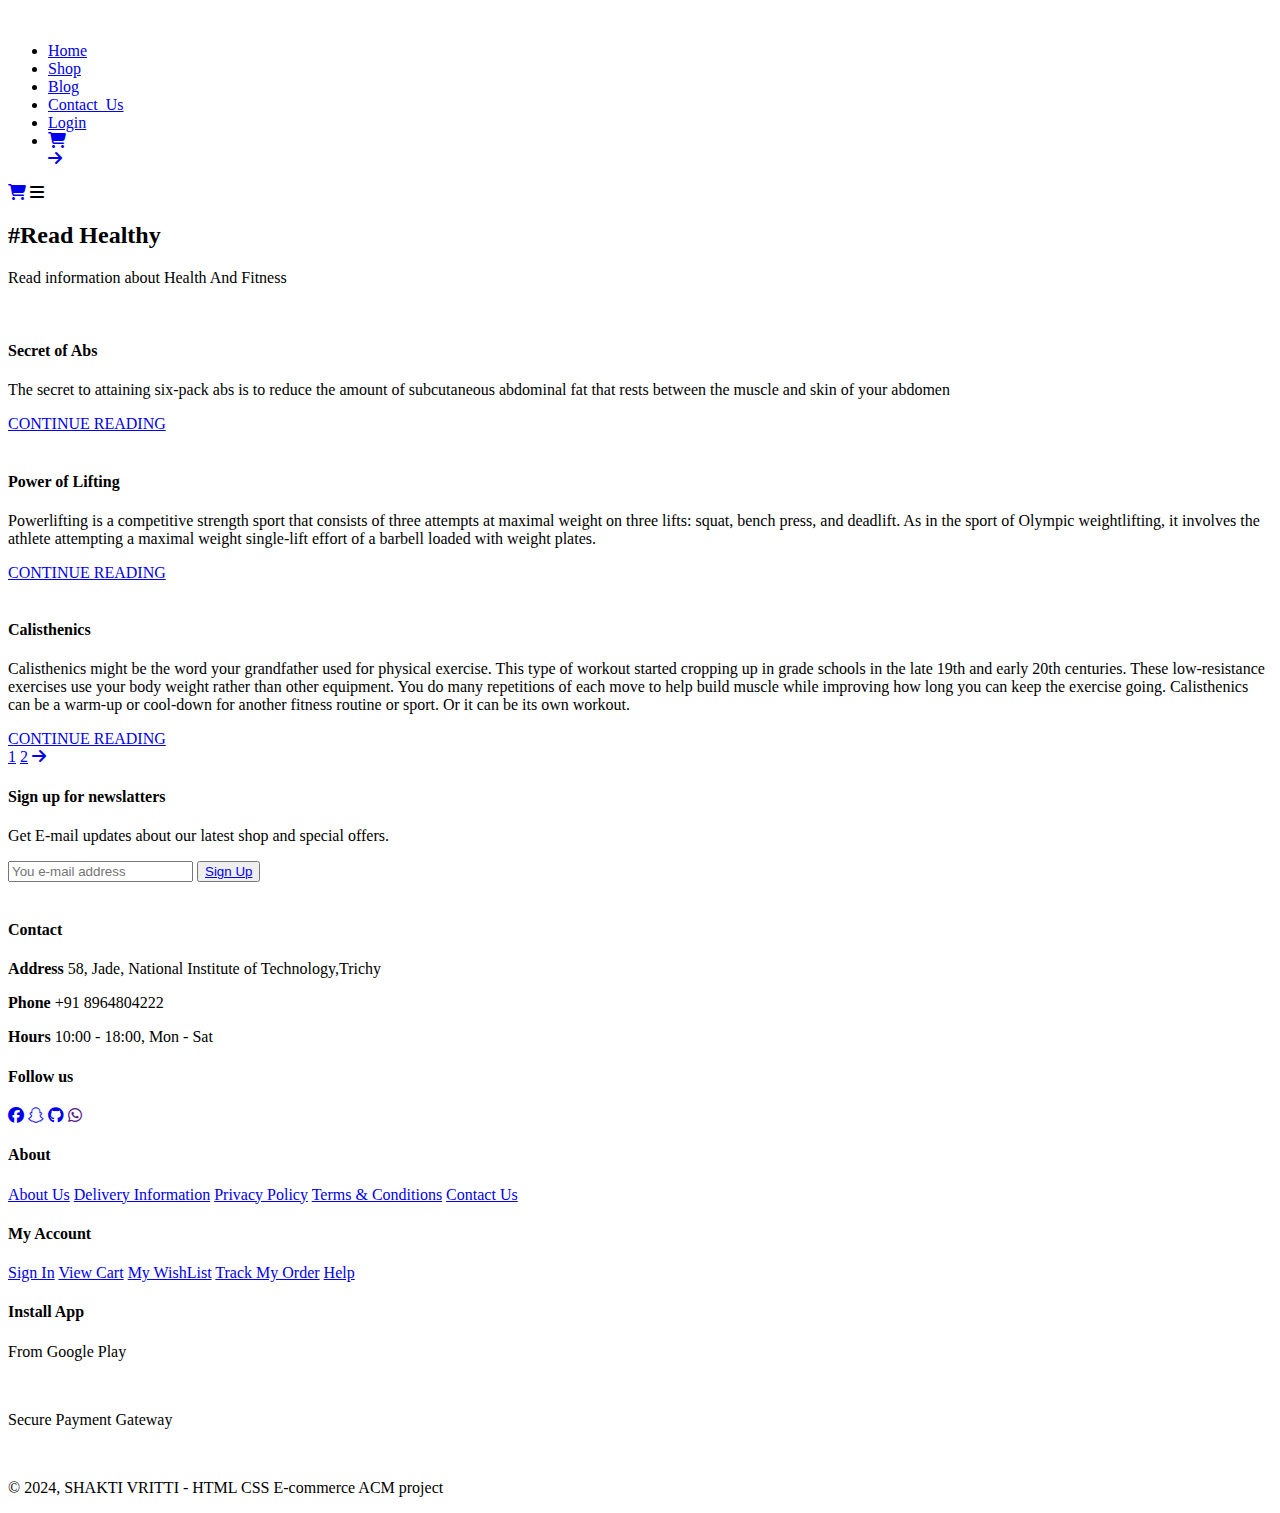
==== Blog.html @ 2a9cc9a1 "second  commit" ====
<!DOCTYPE html>
<html lang="en">

<head>
    <meta charset="UTF-8">
    <meta name="viewport" content="width=device-width, initial-scale=1.0">
    <title>E-commerce website</title>
    <link rel="stylesheet" href="Hero.css">
    <link rel="stylesheet" href="https://cdnjs.cloudflare.com/ajax/libs/font-awesome/6.6.0/css/all.min.css" />
</head>

<body>
    <section id="header">
        <a href="#"><img src="SHAKTI(1).jpg" class="logo" alt=""></a>

        <div>
            <ul id="navbar" class="jugad2">
                <li><a  href="index.html">Home</a></li>
                <li><a href="Shop.html">Shop</a></li>
                <li><a class="active"  href="Blog.html">Blog</a></li>
                <li><a href="contact.html">Contact_Us</a></li>
                <li><a href="Login.html">Login</a></li>
                <li id="lg-bag"><a href="cart.html"><i class="fa-solid fa-cart-shopping"></i></a></li>
                <a href="#" id="close"><i class="fa-solid fa-arrow-right amma"></i></a>
            </ul>
        </div>
        <div id="mobile">
             <a href="cart.html"><i class="fa-solid fa-cart-shopping"></i></a> 
            <i id="bar" class="fa-solid fa-bars"></i> 
        </div>
    </section>
    <section id="page-header" class="blog-header">
        <h2 >#Read Healthy</h2>
        <p style="background-color: transparent;"> Read information about Health And Fitness</p>
    </section>
    <section id="blog">
        <div class="blog-box">
            <div class="blog-img">
                <img src="blogimage\blog1.jpg" alt="">
            </div>
            <div class="blog-details">
                <h4>Secret of Abs</h4>
                <p>The secret to attaining six-pack abs is to reduce the amount of subcutaneous abdominal fat that rests
                    between the muscle and skin of your abdomen</p>
                <a href="#">CONTINUE READING</a>
            </div>
            
        </div>

        <div class="blog-box">
            <div class="blog-img">
                <img src="blogimage\blog2.jpg" alt="">
            </div>
            <div class="blog-details">
                <h4>
                    Power of Lifting
                </h4>
                <p>Powerlifting is a competitive strength sport that consists of three attempts at maximal weight on three lifts: squat, bench press, and deadlift. As in the sport of Olympic weightlifting, it involves the athlete attempting a maximal weight single-lift effort of a barbell loaded with weight plates. </p>
                <a href="#">CONTINUE READING</a>
            </div>
         </div>

        <div class="blog-box">
            <div class="blog-img">
                <img src="blogimage\blog3.jpg" alt="">
            </div>
            <div class="blog-details">
                <h4>Calisthenics</h4>
                <p>Calisthenics might be the word your grandfather used for physical exercise. This type of workout started cropping up in grade schools in the late 19th and early 20th centuries. These low-resistance exercises use your body weight rather than other equipment.

                    You do many repetitions of each move to help build muscle while improving how long you can keep the exercise going. Calisthenics can be a warm-up or cool-down for another fitness routine or sport. Or it can be its own workout.</p>
                <a href="#">CONTINUE READING</a>
            </div>
         </div>
    </section>


    <section id="pagination" class="section-p1">
        <a href="#">1</a>
        <a href="#">2</a>
        <a href="#"><i class="fa-solid fa-arrow-right"></i></a>

    </section>


    <section id="newslatter" class="section-p1 section-m1">
        <div class="newstext jugad">
            <h4 class="jugad">Sign up for newslatters</h4>
            <p class="jugad">Get E-mail updates about our latest shop and <span class="jugad">special offers.</span></p>
        </div>
        <div class="form jugad">
            <input type="text" placeholder="You e-mail address">
            <button class="normal"><a href="Login.html" class="jugad">Sign Up</a></button>
        </div>

    </section>

    <footer class="section-p1 foot">
        <div class="col">
             <img src="SHAKTI(1).jpg" alt="" class="logo">
            <h4>Contact</h4>
            <p><strong>Address</strong> 58, Jade, National Institute of Technology,Trichy</p>
            <p><strong>Phone</strong> +91 8964804222</p>
            <p><strong>Hours</strong>  10:00 - 18:00, Mon - Sat</p>
            <div class="follow">
                <h4>Follow us</h4>
                <div class="icon">
                   <a href="#"> <i class="fa-brands fa-facebook " ></i></a>
                   <a href="#"><i   class="fa-brands fa-snapchat"></i></a>
                   <a href="https://github.com/AnujTanwar2004/"><i class= "fa-brands fa-github"> </i></a>
                   <a href=""><i class="fa-brands fa-whatsapp"></i></a>
                </div>
            </div>
        </div>
        <div class="col">
            <h4>About</h4>
            <a href="https://github.com/AnujTanwar2004/">About Us</a>
            <a href="#">Delivery Information</a>
            <a href="#">Privacy Policy</a>
            <a href="#">Terms & Conditions</a>
            <a href="contact.html">Contact Us</a>
        </div>
        <div class="col">
            <h4>My Account</h4>
            <a href="Login.html">Sign In</a>
            <a href="cart.html"> View Cart</a>
            <a href="cart.html">My WishList</a>
            <a href="#">Track My Order</a>
            <a href="#">Help</a>
        </div>
        <div class="col install">
         <h4>Install App
         </h4> 
         <p>From Google Play</p>
         <div class=row>
            <img src="banner/play.jpg" alt="">
         </div>
          <p>Secure Payment Gateway</p> 
          <img src="banner\pay.png" alt="">
        </div>
        
     </footer>
    <div class="copyright">
        <p>© 2024, SHAKTI VRITTI - HTML CSS E-commerce ACM project</p>
    </div>



    <script src="Hero.js">Hero.js</script>
</body>

</html>
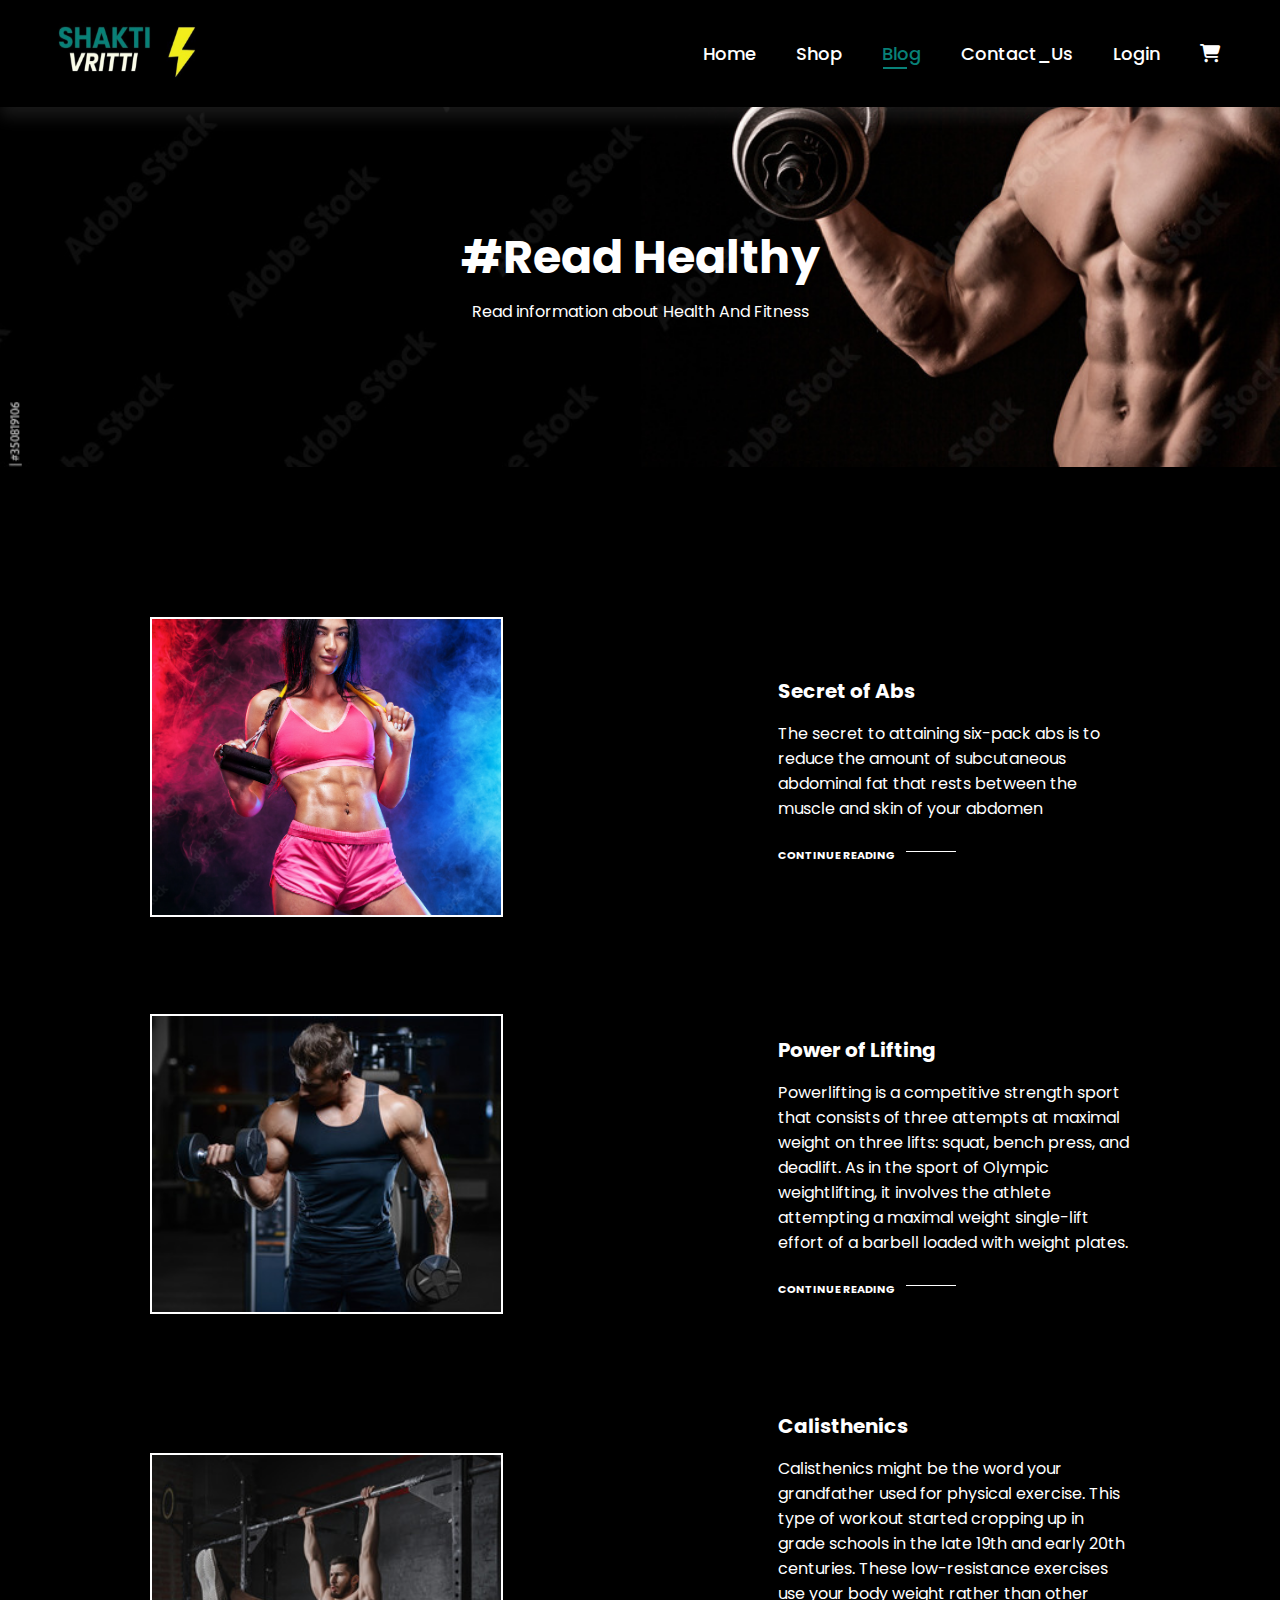
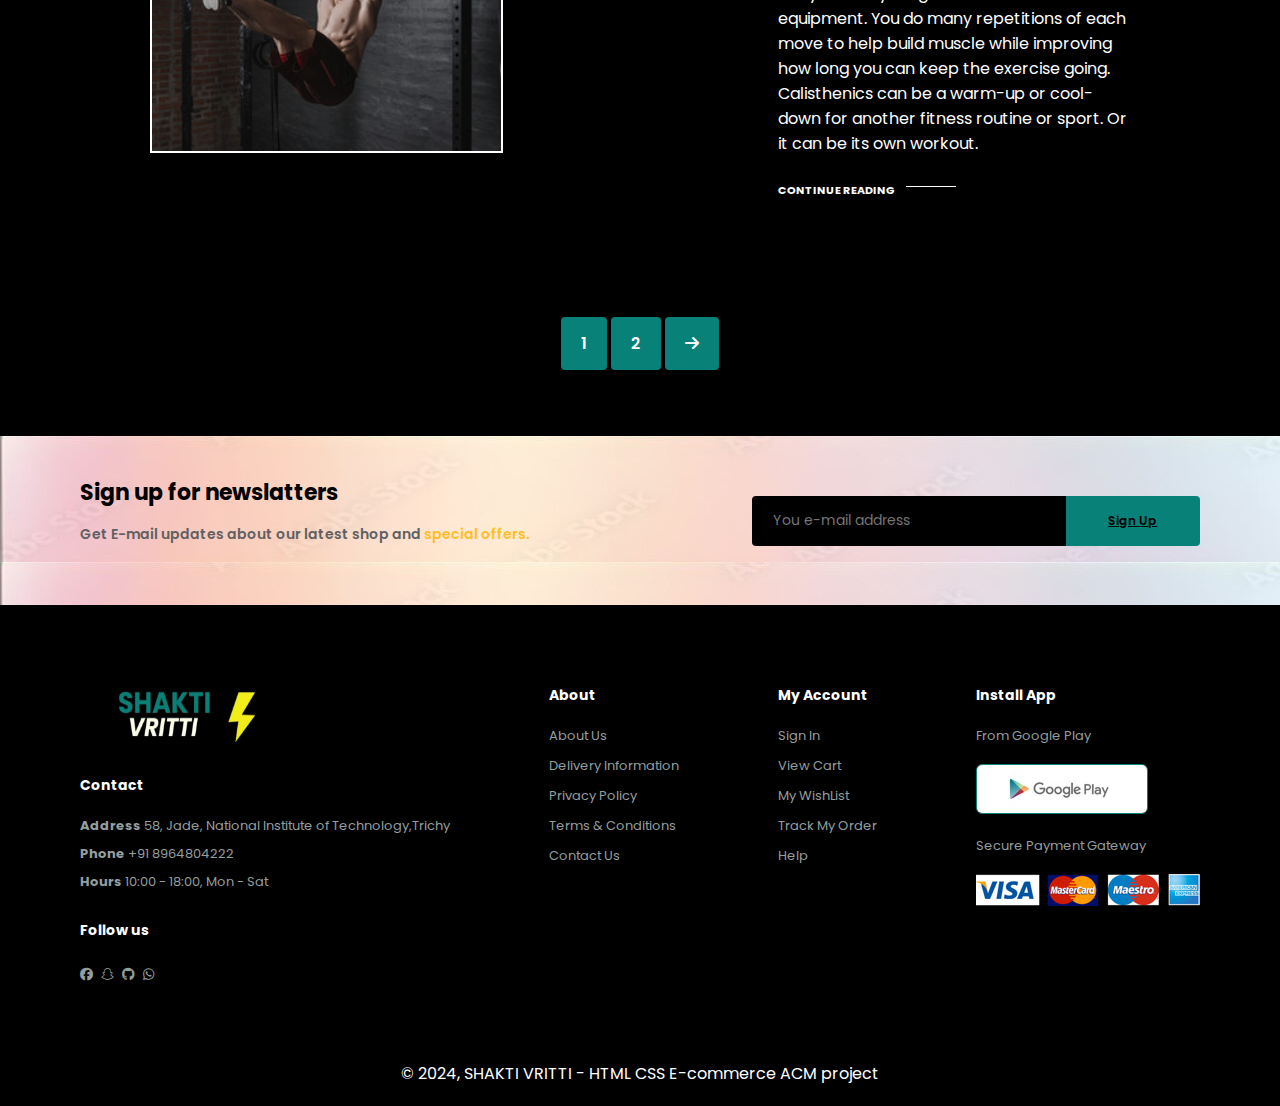
==== commit 81e0d41a: "nth 2" ====
--- a/Blog.html
+++ b/Blog.html
@@ -16,7 +16,7 @@
         <div>
             <ul id="navbar" class="jugad2">
                 <li><a  href="index.html">Home</a></li>
-                <li><a href="Shop.html">Shop</a></li>
+                <li><a href="shop.html">Shop</a></li>
                 <li><a class="active"  href="Blog.html">Blog</a></li>
                 <li><a href="contact.html">Contact_Us</a></li>
                 <li><a href="Login.html">Login</a></li>
--- a/Hero.css
+++ b/Hero.css
@@ -0,0 +1,1143 @@
+@import url('https://fonts.googleapis.com/css2?family=Poppins:ital,wght@0,100;0,200;0,300;0,400;0,500;0,600;0,700;0,800;0,900;1,100;1,200;1,300;1,400;1,500;1,600;1,700;1,800;1,900&display=swap');
+
+*{
+    margin: 0;
+    background-color: black;
+    padding: 0;
+    box-sizing: border-box;
+    font-family: 'poppins',sans-serif;
+}
+h1{
+    font-size: 50px;
+    line-height: 64px;
+    color: #fff;
+}
+a{
+    background-color: transparent;
+    color: #fff;
+}
+i{
+    background-color: transparent;
+}
+h2{
+    background-color: transparent;
+    font-size: 46px;
+    line-height: 54px;
+    color: #fff;
+}
+ h1{
+    background-color: transparent;  
+ }
+h4{
+    background-color: transparent;
+    font-size: 20px;
+    color: #fff;
+}
+h3{
+    color: #fff;
+}
+h6{
+    font-weight: 700;
+    font-size: 12px;
+
+}
+p{
+    font-size: 16px;
+    font-weight: 400;
+    color: #fff;
+    margin: 15px 0 20px 0;
+}
+.section-p1{
+    padding: 40px 80px;
+}
+.section-m1{
+    margin: 40px 0;
+}
+
+button.normal{
+    font-size: 12px;
+    font-weight: 600;
+    padding:15px 30px ;
+    background-color: #fff;
+    color: #000;
+    border-radius: 4px;
+    cursor: pointer;
+    border: none;
+    outline: none;
+    transition: 0.2s;
+}
+button.white{
+    font-size: 13px;
+    font-weight: 600;
+    padding:11px 18px ;
+    background-color:transparent;
+    color: #000;
+     cursor: pointer;
+    border: 1px solid #000;
+    outline: none;
+    transition: 0.2s;
+}
+body{
+    width: 100%;
+}
+#header{
+    background-color: black;
+    top: 0;
+    left: 0;
+    height:8%;
+    width: 100%;
+    padding: 20px 20px;
+    display: flex;
+    justify-content: space-between;
+    align-items: center;
+    z-index: 999;
+   box-shadow: 0 10px 15px rgba(247, 242, 242, 0.1);
+   position: sticky;
+   top: 0;
+   left: 0;
+
+}
+#navbar{
+    display: flex;
+    align-items: center;
+    justify-content:center ;
+
+}
+#navbar li{
+    font-size: 18px;
+    list-style: none;
+    position: relative;
+     
+}
+#navbar li a{
+    text-decoration: none;
+    font-size: 18px;
+    font-weight: 500;
+    color: #fff;
+    margin-right: 40px;  
+    transition: 0.3s ease;
+}
+#navbar li a:hover, 
+#navbar li a.active{
+    color: #088178;
+}
+#navbar li a.active::after,
+#navbar li a:hover::after{
+    content: "";
+    width: 30%;
+    height: 2px;
+    background: #088178;
+    position: absolute;
+    bottom: -2px;
+    left: 1px;
+}
+#mobile{
+    display: none;
+     align-items: center;
+}
+#close{
+    display: none;
+}
+/* home page */
+#hero{
+    height: 90vh;
+    background-position: absolute;
+    width: 100%;
+    background-position-x:250px;
+    background-color: black;
+    background-image: url("hero_image\(1\).jpg");
+    background-repeat: no-repeat;
+    background-size: contain;
+    padding: 0 80px;
+    display: flex;
+    flex-direction: column;
+     align-items: flex-start;
+    justify-content: center;
+ }
+ #hero h4{
+    padding-bottom: 15px;
+
+ }
+ #hero h1{
+     color: #088178;
+    
+ }
+ .btn{
+    width: 300px;
+    height: 35px;
+    background: #fff;
+    border: none;
+    outline: none;
+    border-radius: 40px;
+    box-shadow: 0 2px 5px rgba(0,0,0,.2);
+    cursor: pointer;
+    font-size: 15px;
+    color: #222;
+    font-weight: 600;
+ }
+ .btn:hover{
+    background:#088178;
+
+ }
+ .logo{
+    height: 60px;
+    width:200px;
+ }
+ #feature{
+    display: flex;
+    align-items: center;
+    flex-wrap: wrap;
+    color: white;
+    justify-content: space-between;
+
+ }
+ #feature .fe-box{
+    background: black;
+    width:180;
+    text-align: center;
+     padding: 25px 15px;
+    box-shadow:20px 20px 34px rgba(247, 242, 242, 0.1);
+    border: 1px solid #cce7d0;
+    border-radius: 4px;
+    margin: 15px 0;
+ }
+ #feature .fe-box:hover{
+    box-shadow:10px 20px 54px rgba(70, 62, 221, 0.1);
+ }
+ #feature .fe-box h6{
+    padding: 9px 8px 6px 8px;
+    border-radius:4px ;
+    color:#088178;
+  background-color: #fddde4;
+ }
+ #feature .fe-box:nth-child(2)  h6{
+    background-color: #cdebbc;
+ }
+ #feature .fe-box:nth-child(3)  h6{
+    background-color: #d1e8f2;
+ }
+ #feature .fe-box:nth-child(4) h6{
+    background-color: #cdd4f8;
+ }
+ #feature .fe-box:nth-child(5) h6{
+    background-color: #f6dbf6;
+ }
+ #feature .fe-box:nth-child(6) h6{
+    background-color: #fff2e5;
+ }
+
+/* product section */
+#product1{
+    color: #fff;
+    text-align: center;
+
+}
+.pro-container{
+    display: flex;
+    justify-content: space-between;
+    padding-top: 20px;
+    flex-wrap: wrap;
+}
+#product1 .pro{
+    width: 23%;
+    min-width: 250px;
+    padding: 10px 12px;
+    border: 1px solid #cce7d0;
+    border-radius: 25px;
+    cursor: pointer;
+    box-shadow: 20px 20px 30px rgba(247, 242, 242, 0.1);
+    margin: 15px 0;
+    transition: 0.2s ease;
+    position: relative;
+}
+#product1 .pro img{
+    width: 100%;
+    height: 60%;
+    border-radius: 20px;
+}
+#product1 .pro:hover{
+    box-shadow: 10px 20px 50px rgba(247, 242, 242, 0.15);
+}
+#product1 .pro .des{
+    text-align: start;
+    padding: 10px 0;
+}
+#product1 .pro .des span{
+    color: #606063;
+    font-size: 14px;
+    font-weight: 600;
+}
+#product1 .pro .des h5{
+    padding-top: 7px;
+    color: #b7b6b6;
+    font-size: 15px;
+
+}
+#product1 .pro .des i{
+    color: rgb(243,181,25);
+ }
+ #product1 .pro .des h4{
+    padding-top: 7px;
+    font-size:18px;
+    font-weight: 700;
+    color: #088178;
+ }
+ #product1 .pro .cart{
+    width: 40px;
+    height: 40px;
+    line-height: 40px;
+    background-color: #e8f6ea;
+    border-radius: 50px;
+    color: #088178;
+    border: 1px solid #cce7d0;
+   position: absolute;
+   bottom: 20px;
+   right: 10px;
+ }
+ 
+ #banner{
+    display: flex;
+    flex-direction: column;
+    justify-content: center;
+    align-items: center;
+    text-align: center;
+    background-image: url('./banner/b2.jpg');
+    width: 100%;
+    height:40vh;
+    background-size: cover;
+    background-position: center;
+  }
+  #banner h4{
+    color: #fff;
+    font-size: 16px;
+  }
+  #banner h2{
+    color: #fff;
+    font-size: 30px;
+    padding: 10px 0;
+}
+#banner h2 span{
+     color: #ef3636;
+}
+#banner button:hover{
+    background-color: #088178;
+    color: #fff;
+}
+#sm-banner{
+    display: flex;
+    justify-content: space-between;
+    flex-wrap: wrap;
+}
+#sm-banner .banner-box{
+    display: flex;
+    flex-direction: column;
+    justify-content: center;
+    align-items: flex-start;
+    background-image: url( './banner/b11.jpg');
+    width: 580px;
+    height:54vh;
+    background-size: cover;
+    background-position: center;
+    padding: 30px;
+}
+#sm-banner h4{
+    color: #000;
+    font-size: 20px;
+    font-weight: 300;
+}
+#sm-banner h2{
+    color: #000;
+    font-size: 28px;
+    font-weight: 800;
+}
+
+#sm-banner span{
+    color: #000;
+    font-size: 14px;
+    font-weight: 500;
+    padding-bottom: 15px;
+}
+#sm-banner .banner-box:hover button{
+    background: #088178;
+    border: 1px solid #088178;
+}
+ #sm-banner .banner-box2{
+    background-image: url('./banner/b10.jpg');
+    align-items: flex-end;
+ }
+ #banner3{
+    display: flex;
+    color: #fff;
+    justify-content: space-between;
+    text-align: center;
+    flex-wrap: wrap;
+    padding: 0 80px;
+ }
+ #banner3 .banner-box{
+    display: flex;
+    flex-direction: column;
+    justify-content: center;
+    align-items: flex-start;
+     background-image: url('./banner/b3.jpg');
+    min-width: 30%;
+    height:30vh;
+    background-size: cover;
+    background-position: center;
+    padding: 20px;
+    margin-top: 20px;
+ }
+ #banner3 .banner-box2{
+  
+    cursor: pointer;
+    background-image: url('./banner/b6.jpg');
+ }
+ 
+ #banner3 .banner-box3{
+
+    background-image: url('./banner/b7.jpg');
+
+ }
+ #banner3 h2{
+    color: #088178;
+    font-weight: 900;
+    font-size: 22px;
+    border: 2px solid #000;
+ }
+ #banner3 h3{
+    color: #ee1a12;
+    font-weight:800;
+    font-size: 15px;
+ }
+.jugad{
+    color: #000;
+    background-color:transparent;
+}
+#newslatter{
+    background-color:#fff;
+   
+    display: flex;
+    flex-direction: row;
+   justify-content: space-between;
+   flex-wrap: wrap;
+   background: cover;
+    align-items: center; 
+   background-image: url('./banner/b14.jpg');
+ }
+#newslatter h4{
+    font-size: 22px;
+    font-weight: 700;
+}
+#newslatter p{
+    font-size: 14px;
+    font-weight: 600;
+    color:#606063;
+}
+#newslatter p span{
+    color: #ffbd27;
+}
+#newslatter input{
+    color: #fff;
+    height: 3.125rem;
+    padding: 0 1.25rem;
+    font-size: 14px;
+    width: 70%;
+    border: 1px solid transparent;
+    border-radius: 4px;
+    outline: none;
+    border-top-right-radius: 0;
+    border-bottom-right-radius: 0;
+
+}
+#newslatter button{
+    border-radius: 4px;
+
+    width:30%;
+    border: none;
+    background-color: #088178;
+    white-space: 1rem;  
+    border-top-left-radius: 0;
+    border-bottom-left-radius: 0; 
+}
+#newslatter .form{
+    display: flex;
+    width: 40%;
+}
+footer .logo{
+    padding: 0 0;
+    
+}
+ 
+ footer{
+    display: flex;
+    flex: wrap;
+    justify-content: space-between; 
+}
+
+footer .col{
+    display: flex;
+    flex-direction: column;
+    align-items: flex-start;
+    margin-bottom: 20px;
+}
+footer .logo{
+    margin-bottom: 30px;
+}
+footer h4{
+    font-size: 14px;
+    padding-bottom: 20px; 
+}
+footer p{
+    font-size: 13px;
+    font-size: 13px;
+    color: #939e9f;
+    margin: 0 0 8px 0;
+ }
+ footer a{
+    font-size: 13px;
+    text-decoration: none;
+    color: #939e9f;
+    margin-bottom:10px ;
+
+ }
+ .copyright{
+    width: 100%;
+    color: #939e9f;
+    font-size: 13px;
+     text-align: center;
+ }
+ footer .follow{
+    margin-top: 20px;
+
+ }
+ footer .follow i{
+    color: #939e9f;
+    padding-right: 4px;
+    cursor: pointer;
+ }
+ footer .install .row img{
+    border: 1px solid #088178;
+    border-radius: 6px;
+ }
+ footer .install img{
+    margin: 10px 0 15px ;
+ }
+ footer .follow i:hover,
+ footer a:hover{
+    color: #088178;
+ }
+ #navbar li{
+    background-color: transparent;
+ }
+ #navbar a{
+    background-color: transparent;
+ }
+
+/*  shop page
+ */ 
+ #page-header{
+    background-image: url('./banner/b5.jpg');
+    background-position: center;
+    width: 100%;
+    background-size: cover;
+    background-repeat: no-repeat;
+    height: 40vh;
+    display: flex;
+    justify-content: center;
+    text-align: center;
+    flex-direction: column;
+    padding: 14px;
+ }
+ 
+ #pagination{
+    text-align: center;
+ }
+ #pagination a{
+ 
+    text-decoration: none;
+    background-color: #088178;
+    padding: 15px 20px;
+    border-radius: 4px;
+    font-weight: 600;    
+ }
+
+
+/*  single product
+ */
+ #prodetails .single-pro-image{
+    width: 40%;
+    margin-right: 50px;
+ }
+ .small-img-group{
+    display: flex;
+    justify-content: space-between;
+ }
+.small-img-col{
+    flex-basis: 24%;
+    cursor: pointer;
+}
+
+#prodetails{
+    display: flex;
+    cursor: pointer;
+}
+#prodetails .single-pro-details{
+    width: 50%;
+/*     padding-top: 30px;
+ */}
+ #prodetails .single-pro-details h4{
+    padding: 40px 0 20px 0;
+ }
+ #prodetails .single-pro-details h2{
+    font-size: 26px;
+  }
+  #prodetails .single-pro-details select{
+    border: 2px solid #fff;
+    color: #000;
+    display: block;
+    padding: 5px 10px;
+    transition: 0.2s ease;
+   }
+   #prodetails .single-pro-details input{
+    border: 2px solid white;
+     color: #000;
+    margin-top: 10px;
+    width: 50px;
+    height: 30px;
+    padding-left: 16px;
+    margin-right: 10px;
+  }
+  #prodetails .single-pro-details button{
+    padding: 5px;
+     background-color: #088178;
+    color: #fff;
+   }
+   #prodetails .single-pro-details span{
+    line-height: 25px;
+   }
+   /*  blog page */
+
+ #page-header .blog-header{
+    background-position: center;
+    position: fixed;
+    width: 100%;
+    height: 40vh;
+    background-size: cover;  
+    display: flex;
+    justify-content: center;
+    text-align: center;
+     flex-direction: column;
+     padding: 14px;
+ }
+ #blog{
+    padding: 150px 150px 0 150px;
+ }
+ #blog .blog-box{
+    display: flex;
+    align-items: center;
+    position: relative;
+    width: 100%;
+    padding-bottom: 90px;
+ }
+ #blog .blog-img{
+    width: 100%;
+    margin-right: 40px;
+ }
+ #blog img{
+    width: 60%;
+    height: 300px;
+    object-fit: cover;
+    transition: 0.5;
+    border: 2px solid #FFFFFF;
+  }
+  #blog img:hover{
+    box-shadow: 5px 5px 30px  rgba(246, 243, 243, 0.904);
+  }
+ #blog .blog-details{
+    width: 60%;
+ }
+ #blog .blog-details a{
+    text-decoration: none;
+    font-size: 11px;
+    color: #fff;
+    font-weight: 700;
+    position: relative;
+    transition: 0.3s;
+ }
+ #blog .blog-details a::after{
+    content: "";
+    width: 50px;
+    height: 1px;
+    background-color: #fff;
+    position:absolute;
+    top: 4px;
+    right: -60px;
+ }
+ #blog .blog-details a:hover{
+    color: #088178;
+ }
+ #blog .blog-details a:hover::after{
+    background-color: #088178;
+ }
+  
+
+/*  contact page
+ */  
+ #contact-details{
+    display: flex;
+    justify-content: space-between;
+    align-items: center;
+  }
+  #contact-details .details{
+
+    width: 40%;
+  }
+  #contact-details .details span,
+  #form-details form span{
+    color: #fff;
+    font-size: 12px;
+  }
+  #contact-details .details h2,
+  #form-details form h2{
+    font-size: 26px;
+    line-height: 35px;
+    padding: 20px 0;
+  }
+  #contact-details .details h3{
+    font-size: 16px;
+    padding-bottom: 15px;
+  }
+  #contact-details li i{
+    color: #fff;
+    font-size: 14px;
+    padding-right:22px;
+  }
+  #contact-details li{
+    list-style: none;
+    display: flex;
+    padding: 10px 0;
+    color: #fff;
+  }
+  #contact-details li p{
+    margin: 0;
+    font-size: 14px;
+   }
+   #contact-details .map{
+    width: 55%;
+    height: 400px;
+
+   }
+   #contact-details .map i-frame{
+    width: 100%;
+    height: 100%;
+    
+   }
+   input{
+    color: #fff;
+   }
+   textarea{
+    color: #fff;
+   }
+   #form-details{
+    display: flex;
+    justify-content: space-between;
+    margin: 30px;
+    padding: 80px;
+    border: 1px solid #e1e1e1;
+   }
+   #form-details form{
+    width: 65%;
+    display: flex;
+    flex-direction: column;
+    align-items: flex-start;
+    color: #fff;
+ 
+   }
+   #form-details .box{
+    
+        padding: 20px;
+         margin: 0 10px; 
+    }
+
+   #form-details form input,
+   #form-details form textarea{
+    width: 100%;
+    padding: 12px 15px;
+    outline: none;
+    margin-bottom: 20px;
+    border: 1px solid #fff;
+   }
+   #form-details form button{
+    background-color: #088178;
+    color: #fff;
+   }
+   #form-details .people div{
+    padding-bottom: 25px;
+    display: flex;
+    flex-direction: column;
+    align-items: flex-start;
+   }
+   #form-details .people div img{
+    width: 65px;
+    height: 65px;
+    object-fit: cover;
+    margin-right: 15px;
+   }
+   
+   #form-details .people div img{
+    margin: 0;
+    font-size:13px;
+    line-height:25px;
+   }
+   #form-details .people div p span{
+    display: block;
+    font-size: 16px;
+    font-weight: 600;
+    color: #fff;
+}
+/* login page */
+#wrapper .wrapper{
+    background-color: #000;
+}
+/* Cart page */
+#cart{
+    overflow-x: auto;
+}
+#cart table{
+    
+    width: 100%;
+    border-collapse: collapse;
+    table-layout: fixed;
+    white-space: nowrap;
+}
+ 
+#cart table img{
+    width: 70px;
+}
+#cart table td:nth-child(1){
+    width: 100px;
+    text-align: center;
+}
+#cart table td:nth-child(2){
+    width: 150px;
+    text-align: center;
+}
+#cart table td:nth-child(3){
+    width:250px;
+    text-align: center;
+}
+#cart table td:nth-child(4){
+    width: 150px;
+    text-align: center;
+}
+#cart table td:nth-child(5),
+#cart table td:nth-child(6){
+    width: 150px;
+    text-align: center;
+}
+#cart table td:nth-child(5) input{
+    width: 70px;
+    padding: 10px 5px 10px 15px;
+}
+#cart table thead{
+    border: 1px solid #e2e9e1;
+    border-left: none;
+    border-right: none;
+}
+#cart table thead td{
+    font-weight: 700;
+    text-transform:uppercase;
+    font-size: 13px;
+    padding: 18px 0;
+}
+#cart table tbody tr td{
+    padding-top: 15px;
+}
+#cart table tbody td{
+    font-size: 13px;
+}
+#cart-add button{
+    background-color: #088178;
+    color: #fff;
+    padding: 12px 20px;
+}
+ #cart-add{
+    display: flex;
+    flex-wrap: wrap;
+    justify-content: space-between;
+ }
+ #coupan{
+width: 50%;
+margin-bottom: 30px;
+ }
+ #coupan h3,
+ #Subtotal h3{
+    padding-bottom: 15px;
+ }
+ #coupan input{
+    padding: 10px 20px;
+    outline: none;
+    width: 60%;
+    margin-right: 10px;
+    border: 1px solid #e1e1e1;
+ 
+} 
+
+ #Subtotal{
+    width: 50%;
+    margin-bottom: 30px;
+    border: 1px solid #e1e1e1;
+    padding: 30px;
+ }
+ 
+ #Subtotal table td{
+    width: 50%;
+    border: 1px solid #e2e9e1;
+    padding:10px;
+ }
+
+ /*  :start media query
+ */ 
+ @media (max-width:799px){
+    .section-p1{
+        padding: 40px 40px;
+    }
+    #navbar{
+        display: flex;
+        flex-direction: column;
+        align-items: flex-start;
+        justify-content: flex-start;
+        position: fixed;
+        top: 0;
+        right: -300px;
+        height: 100vh;
+        width: 300px;
+        background-color:#101010 ;
+        box-shadow:0 40px 60px rgba(0,0,0,0.1);
+        padding: 80px 0 0 10px;
+        transition: 0.3s ease;
+    }
+    #navbar.active{
+        right: 0px;
+    }
+    #navbar li {
+        margin-bottom: 25px;
+     }
+     #mobile{
+        display:flex;
+         align-items: center;
+    }
+    #mobile i{
+        color: #edf1f1;
+        font-size: 24px;
+        padding-left: 20px;
+    }
+    #close{
+        display: initial;
+        position: absolute;
+        top: 30px;
+        left: 20px;
+    }
+    #lg-bag{
+        display: none;
+    }
+    #hero{
+        height: 70vh;
+        padding: 0 80px;
+         background-size: cover;
+         background-position: top 30% right 40% ;
+         background-image: url("hero_image(1).jpg");
+           }
+    #feature{
+        justify-content: center;
+    }
+    #feature .fe-box{
+        margin: 15px 15px;
+    }
+    #product1 .pro-container{
+       justify-content: center; 
+    }
+    #product1 .pro{
+        margin: 15px;
+    }
+    #banner{
+        height: 25vh;
+    }
+    #sm-banner .pro-container{
+        min-width: 100%;
+    }
+    #sm-banner .banner-box2{
+        margin-top: 20px;
+    }
+    #banner3{
+        padding: 0 40px;
+    }
+    #banner3 .banner-box{
+        width:28% ;
+    }
+    #newslatter .form{
+        width: 70%;
+    }
+    footer .foot{
+        padding-right: 0px;
+        padding-left: 0px;
+
+        justify-content: space-between;
+    }
+    footer .col{
+        padding-right: 10px;
+        padding-left: 10px;
+    }
+/*     single product
+ */
+  #prodetails{
+    display: flex;
+    flex-direction: column;
+
+  }
+  #prodetails .single-pro-image{
+    width: 100%;
+    margin-right: 0px;
+ }
+ #prodetails .single-pro-details{
+    width: 100%;
+
+ }
+/*  blog-page
+ */
+ #blog{
+    padding: 100px 20px 0 20px;
+ }
+  #blog .blog-box{
+    display: flex;
+    flex-direction: column;
+    flex-direction:flex-start;
+  }
+  #blog .blog-img{
+    width: 100%;
+    margin-right: 0px;
+    margin-bottom: 30px;
+  }
+  /* #blog .blog-details{
+    width:100%;
+  } */
+
+}
+
+/* contact use/ */
+
+#form-details{
+    padding:40px ;
+}
+#form-details .form{
+    width: 50%;
+}
+
+
+/* smallscreean
+ */@media(max-width: 477px){
+    .section-p1{
+        padding: 20px;
+    }
+    #header{
+        position:fixed;
+        padding-left: 0px;
+        padding-top: 30px;
+        padding-bottom: 30px;
+    }
+    h2{
+        font-size: 32px;
+
+    }
+    h1{
+        font-size: 38px;
+    }
+    #hero {
+        padding: 0 20px;
+    }
+    #feature{
+
+         justify-content: space-between;
+    }
+    #feature .fe-box{
+        width: 170px;
+        margin: 0 0 15px 0;
+    }
+    #product1 .pro{
+        width: 100%;
+    }
+    #sm-banner .banner-box{
+        height: 40vh;
+    }
+    #sm-banner .banner-box2{
+        margin-top: 20px;
+    }
+    #banner3{
+        padding: 0 20px;
+    }
+    #banner3 .banner-box{
+        align-items: center;
+         width: 100%;
+    }
+    #newslatter .form{
+        width: 100%;
+    }
+    #newslatter{
+        padding: 40px 20px;
+    }
+    footer .copyright{
+        text-align: start;
+    }
+    footer{
+        
+        display: grid;
+    }
+    #newslatter button{
+        width: 38%;
+    }
+
+/* contact us */
+
+#contact-details{
+     flex-direction: column;
+}
+#contact-details .details{
+    width: 100%;
+    margin-bottom: 30px;
+}
+#contact-details .map{
+    width: 100%;
+    padding-bottom: 100px;
+ }
+ iframe{
+    width: 100%;
+    padding-bottom: 30px;
+ }
+ #form-details{
+    padding-top: 30px;
+    margin: 10px;
+     padding: 30px 10px;
+    flex-wrap: wrap;
+ }
+ #form-details form{
+    width: 100%;
+    margin-bottom: 30px;
+ }
+
+ /* cart page */
+ #cart-add{
+    display: flex;
+    flex-direction: column;
+ }
+ #coupan{
+    width: 100%;
+ }
+ #Subtotal{
+    width: 100%;
+    padding: 20px;;
+ }
+ 
+ /* login page */
+ #last-mom .last{
+    padding: 55px 0;
+ }
+ }